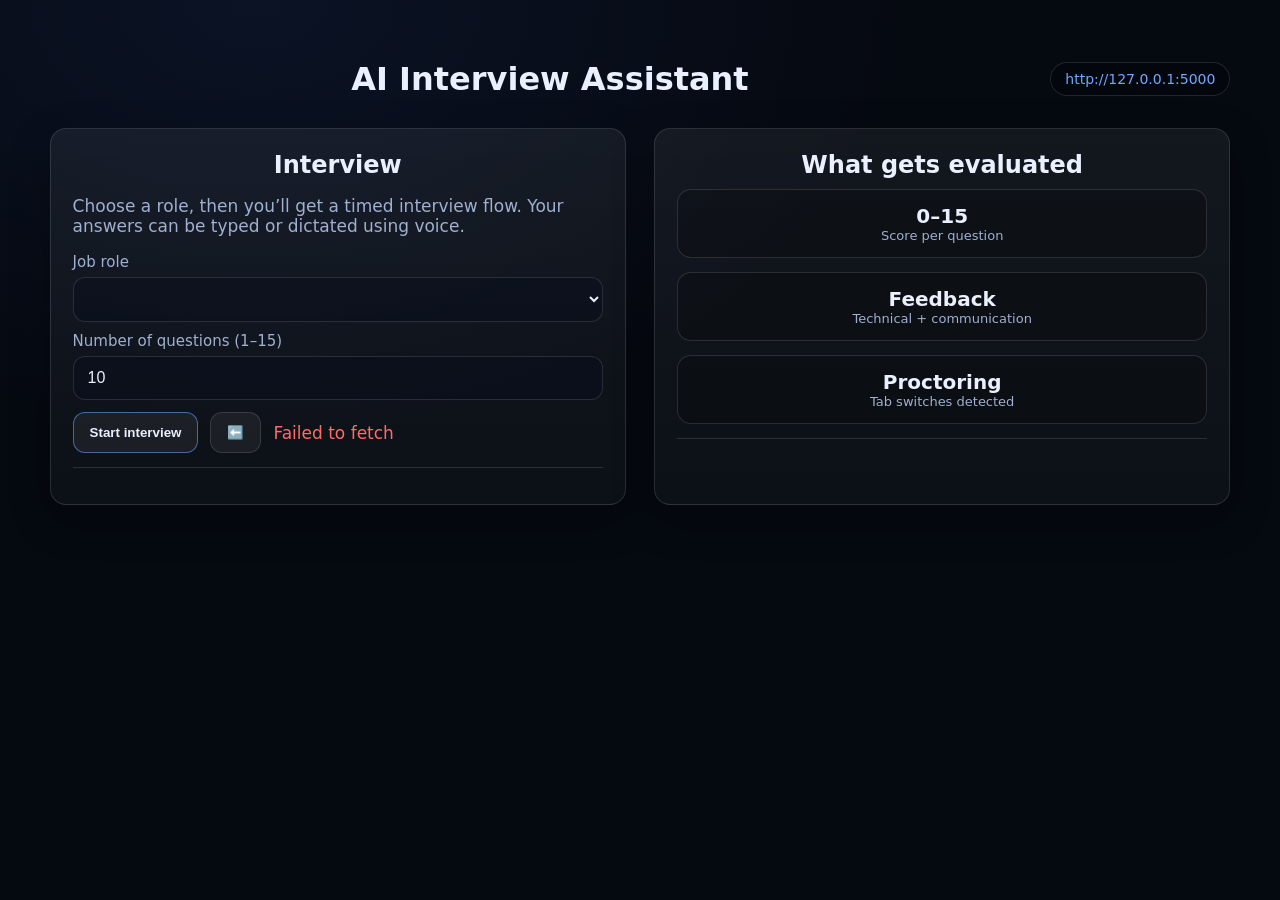
==== frontend/index.html @ 1e0eb7b8 "Add files via upload" ====
<!doctype html>
<html lang="en">
  <head>
    <meta charset="utf-8" />
    <meta name="viewport" content="width=device-width, initial-scale=1" />
    <title>AI Interview Assistant</title>
    <link rel="stylesheet" href="./css/style.css" />

    <video autoplay muted loop id="bgVideo">
  <source src="./assets/bgvideo.mp4" type="video/mp4">
</video>

  </head>
  <body>
   <div class="container">
      <div class="nav">
        <div class="brand">
       <h1>AI Interview Assistant</h1>
        </div>
        <div class="pill"><span class="mono" id="backendUrlLabel"></span></div>
      </div>

      <div class="grid">
        <div class="card">
          <h2><center>Interview</center></h2>
          <p class="muted">
            Choose a role, then you’ll get a timed interview flow. Your answers can be typed or dictated using voice.
          </p>

          <label for="roleSelect">Job role</label>
          <select id="roleSelect"></select>

          <label for="resumeFile" id="resumeLabel" style="display:none;">Resume (PDF/DOCX)</label>
          <input type="file" id="resumeFile" style="display:none;" accept=".pdf,.doc,.docx,.txt" />

          <label for="questionCount">Number of questions (1–15)</label>
          <input id="questionCount" type="number" min="5" max="15" value="10" />

          <div class="row" style="margin-top: 12px">
            <button class="btn primary" id="startBtn">Start interview</button>
            <button class="btn" id="healthBtn">⬅️</button>
            <span class="muted small" id="status"></span>
          </div>

          <div class="divider"></div>
        </div>

        <div class="card">
          <h2><center>What gets evaluated</center></h2>
          <div class="kpi">
            <div class="box">
              <div class="value">0–15</div>
              <div class="label">Score per question</div>
            </div>
            <div class="box">
              <div class="value">Feedback</div>
              <div class="label">Technical + communication</div>
            </div>
            <div class="box">
              <div class="value">Proctoring</div>
              <div class="label">Tab switches detected</div>
            </div>
          </div>
          <div class="divider"></div>
        </div>
      </div>
    </div>

    <script src="./js/main.js"></script>
  </body>
</html>
---- frontend/css/style.css ----
:root{
  --bg:#0b1220;
  --card:#121c31;
  --muted:#9fb0d0;
  --text:#eaf0ff;
  --accent:#6ea8ff;
  --danger:#ff6b6b;
  --ok:#22c55e;
  --border:rgba(255,255,255,.12);
}

*{box-sizing:border-box}
html,body{height:100%}

body{
  margin:0;
  font-family: ui-sans-serif, system-ui, -apple-system, "Segoe UI", Roboto, Arial;
  font-size:17px;
  background: radial-gradient(1200px 800px at 20% 0%, #16264a 0%, var(--bg) 55%) fixed;
  color:var(--text);
}

/* CONTAINER */
.container{
  width:min(96vw, 1600px);
  margin:0 auto;
  padding:60px 24px 34px; /* 🔥 top spacing fix */
}

/* NAVBAR */
.nav{
  display:flex;
  align-items:center;
  justify-content:space-between;
  margin-bottom:30px;
}

/* CENTER TITLE */
.brand{
  text-align:center;
  flex:1;
}

.brand h1{
  font-size:32px;
  margin:0;
}

.brand small{
  color:var(--muted);
  font-size:14px;
}

/* RIGHT SIDE BADGES */
.status-badges{
  display:flex;
  gap:10px;
}

/* PILL */
.pill{
  font-size:14px;
  padding:8px 14px;
  border:1px solid var(--border);
  border-radius:999px;
  color:#6ea8ff;
  background: rgba(0,0,0,.25);
  backdrop-filter: blur(6px);
}

/* GRID */
.grid{
  display:grid;
  grid-template-columns:1fr 1fr;
  gap:28px;
}

@media(max-width:768px){
  .grid{
    grid-template-columns:1fr;
  }
}

/* CARD */
.card{
  background: linear-gradient(180deg, rgba(255,255,255,.06), rgba(255,255,255,.03));
  border:1px solid var(--border);
  border-radius:16px;
  padding:22px;
  box-shadow: 0 14px 40px rgba(0,0,0,.25);
}

.card h2{
  margin:0 0 10px 0;
  font-size:24px;
}

.muted{color:var(--muted)}

/* FORM */
label{
  display:block;
  font-size:15px;
  color:var(--muted);
  margin:10px 0 6px;
}

select,input,textarea{
  width:100%;
  padding:12px 14px;
  font-size:16px;
  border-radius:12px;
  border:1px solid var(--border);
  background: rgba(10,16,30,.55);
  color:var(--text);
}

textarea{
  min-height:190px;
  resize:vertical;
  line-height:1.55;
}

/* ROW */
.row{
  display:flex;
  gap:12px;
  align-items:center;
  flex-wrap:wrap;
}

/* BUTTONS */
.btn{
  border:1px solid var(--border);
  background: rgba(255,255,255,.06);
  color:var(--text);
  padding:12px 16px;
  border-radius:12px;
  cursor:pointer;
  font-weight:600;
  transition:0.2s;
}

.btn:hover{
  transform:translateY(-2px);
  background: rgba(255,255,255,.1);
}

.btn.primary{
  border-color: rgba(110,168,255,.55);
}

.btn.danger{
  border-color: rgba(255,107,107,.55);
}

/* KPI */
.kpi{
  display:grid;
  grid-template-columns:1fr;
  gap:14px;
  margin-top:10px;
}

.kpi .box{
  background: rgba(0,0,0,.18);
  border:1px solid var(--border);
  border-radius:14px;
  padding:14px;
  text-align:center;
}

.box .value{
  font-size:20px;
  font-weight:800;
}

.box .label{
  font-size:13px;
  color:var(--muted);
}

/* DIVIDER */
.divider{
  height:1px;
  background:var(--border);
  margin:14px 0;
}

/* INTERVIEW LAYOUT */
.interview-layout{
  display:grid;
  grid-template-columns:340px minmax(0, 1fr);
  gap:18px;
}

.camera-panel{
  align-self:start;
}

.main-panel{
  display:grid;
  gap:18px;
}

/* CAMERA */
.compact-card{
  padding:10px;
}

.compact-cam{
  width:100%;
  max-width:1000px;
  aspect-ratio:5/5;
  border-radius:12px;
  border:1px solid rgba(255,255,255,.12);
  background:rgba(0,0,0,.25);
}

/* RESPONSIVE */
@media(max-width:859px){
  .interview-layout{
    grid-template-columns:1fr;
  }
}

/* BG VIDEO */
#bgVideo{
  position:fixed;
  top:0;
  left:0;
  width:100%;
  height:100%;
  object-fit:cover;
  z-index:-1;
}

/* DARK OVERLAY */
body::before{
  content:"";
  position:fixed;
  inset:0;
  background: rgba(0,0,0,0.5);
  z-index:-1;
}
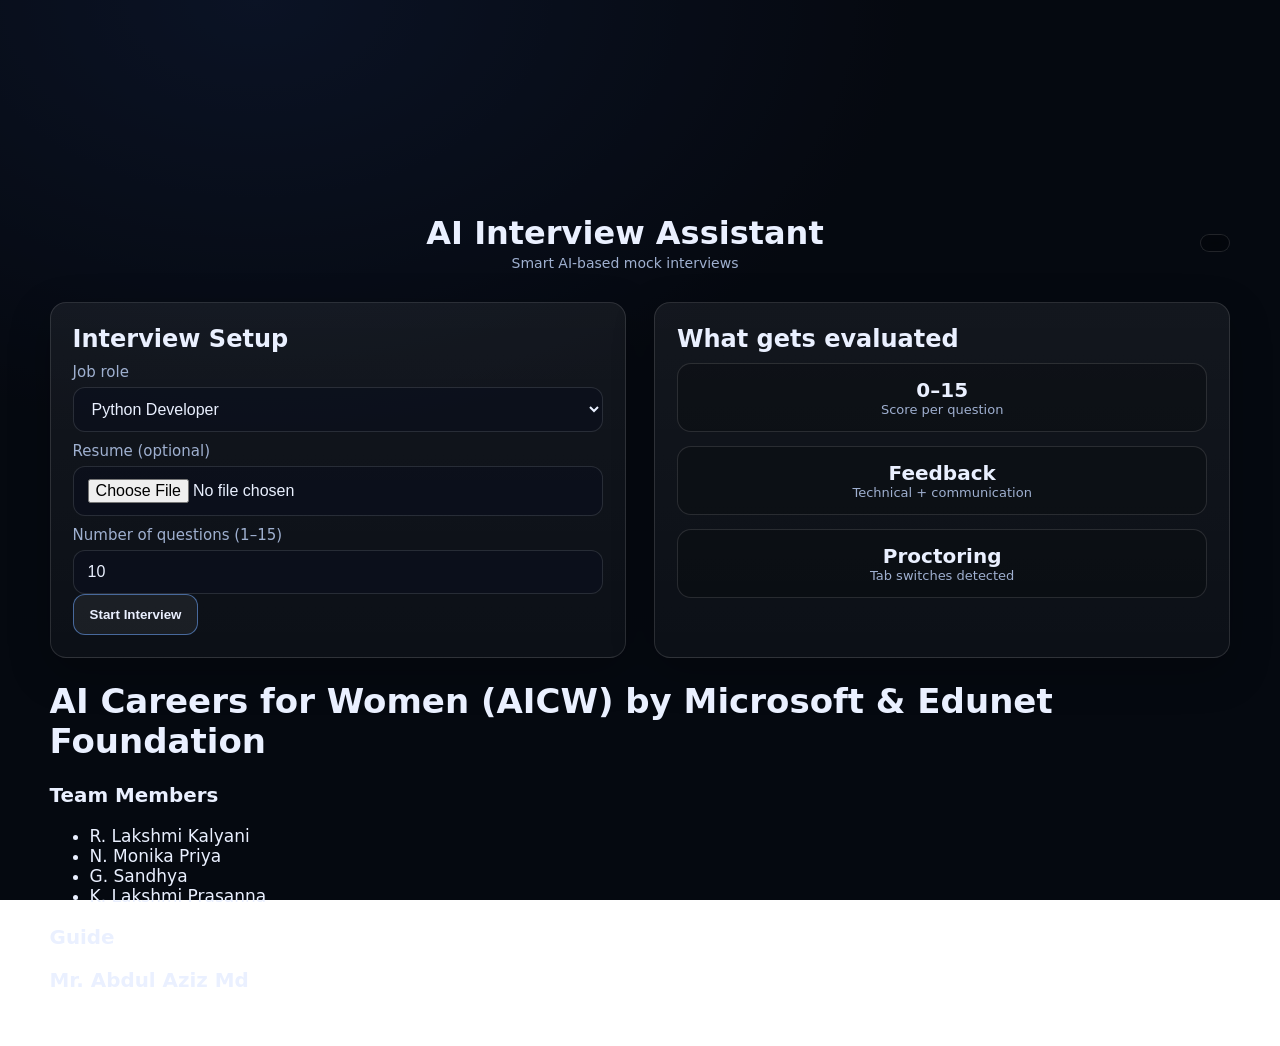
==== commit 16a7558e: "Update index.html" ====
--- a/frontend/index.html
+++ b/frontend/index.html
@@ -1,71 +1,105 @@
 <!doctype html>
 <html lang="en">
-  <head>
-    <meta charset="utf-8" />
-    <meta name="viewport" content="width=device-width, initial-scale=1" />
-    <title>AI Interview Assistant</title>
-    <link rel="stylesheet" href="./css/style.css" />
+<head>
+  <meta charset="utf-8" />
+  <meta name="viewport" content="width=device-width, initial-scale=1" />
+  <title>AI Interview Assistant</title>
+  <link rel="stylesheet" href="./css/style.css" />
+</head>
 
-    <video autoplay muted loop id="bgVideo">
-  <source src="./assets/bgvideo.mp4" type="video/mp4">
-</video>
+<body>
 
-  </head>
-  <body>
-   <div class="container">
-      <div class="nav">
-        <div class="brand">
-       <h1>AI Interview Assistant</h1>
+  <!-- Background Video -->
+  <div class="video-bg">
+    <video autoplay muted loop playsinline>
+      <source src="./assets/bgvideo.mp4" type="video/mp4">
+    </video>
+  </div>
+
+  <div class="container">
+
+    <!-- NAVBAR -->
+    <div class="nav">
+      <div class="brand">
+        <h1>AI Interview Assistant</h1>
+        <small>Smart AI-based mock interviews</small>
+      </div>
+      <div class="pill" id="backendUrlLabel"></div>
+    </div>
+
+    <!-- MAIN GRID -->
+    <div class="grid">
+
+      <!-- LEFT CARD -->
+      <div class="card">
+        <h2>Interview Setup</h2>
+
+        <label>Job role</label>
+        <select id="roleSelect">
+          <option>Python Developer</option>
+          <option>Frontend Developer</option>
+          <option>Data Analyst</option>
+          <option>Java Developer</option>
+        </select>
+
+        <label>Resume (optional)</label>
+        <input type="file" accept=".pdf,.doc,.docx,.txt" />
+
+        <label>Number of questions (1–15)</label>
+        <input type="number" min="1" max="15" value="10" />
+
+        <div class="row">
+          <button class="btn primary">Start Interview</button>
         </div>
-        <div class="pill"><span class="mono" id="backendUrlLabel"></span></div>
       </div>
 
-      <div class="grid">
-        <div class="card">
-          <h2><center>Interview</center></h2>
-          <p class="muted">
-            Choose a role, then you’ll get a timed interview flow. Your answers can be typed or dictated using voice.
-          </p>
-
-          <label for="roleSelect">Job role</label>
-          <select id="roleSelect"></select>
-
-          <label for="resumeFile" id="resumeLabel" style="display:none;">Resume (PDF/DOCX)</label>
-          <input type="file" id="resumeFile" style="display:none;" accept=".pdf,.doc,.docx,.txt" />
-
-          <label for="questionCount">Number of questions (1–15)</label>
-          <input id="questionCount" type="number" min="5" max="15" value="10" />
-
-          <div class="row" style="margin-top: 12px">
-            <button class="btn primary" id="startBtn">Start interview</button>
-            <button class="btn" id="healthBtn">⬅️</button>
-            <span class="muted small" id="status"></span>
+      <!-- RIGHT CARD -->
+      <div class="card">
+        <h2>What gets evaluated</h2>
+        <div class="kpi">
+          <div class="box">
+            <div class="value">0–15</div>
+            <div class="label">Score per question</div>
           </div>
-
-          <div class="divider"></div>
-        </div>
-
-        <div class="card">
-          <h2><center>What gets evaluated</center></h2>
-          <div class="kpi">
-            <div class="box">
-              <div class="value">0–15</div>
-              <div class="label">Score per question</div>
-            </div>
-            <div class="box">
-              <div class="value">Feedback</div>
-              <div class="label">Technical + communication</div>
-            </div>
-            <div class="box">
-              <div class="value">Proctoring</div>
-              <div class="label">Tab switches detected</div>
-            </div>
+          <div class="box">
+            <div class="value">Feedback</div>
+            <div class="label">Technical + communication</div>
           </div>
-          <div class="divider"></div>
+          <div class="box">
+            <div class="value">Proctoring</div>
+            <div class="label">Tab switches detected</div>
+          </div>
         </div>
       </div>
+
     </div>
 
-    <script src="./js/main.js"></script>
-  </body>
+    <!-- ===== AICW ROW (FULL WIDTH) ===== -->
+    <div class="aicw-row">
+      <h1>AI Careers for Women (AICW) by Microsoft & Edunet Foundation</h1>
+    </div>
+
+    <!-- ===== TEAM + GUIDE GRID ===== -->
+    <div class="team-guide-grid">
+
+      <div>
+        <h3>Team Members</h3>
+        <ul>
+          <li>R. Lakshmi Kalyani</li>
+          <li>N. Monika Priya</li>
+          <li>G. Sandhya</li>
+          <li>K. Lakshmi Prasanna</li>
+        </ul>
+      </div>
+
+      <div>
+        <h3>Guide</h3>
+        <h3>Mr. Abdul Aziz Md</h3>
+      </div>
+
+    </div>
+
+  </div>
+
+</body>
 </html>
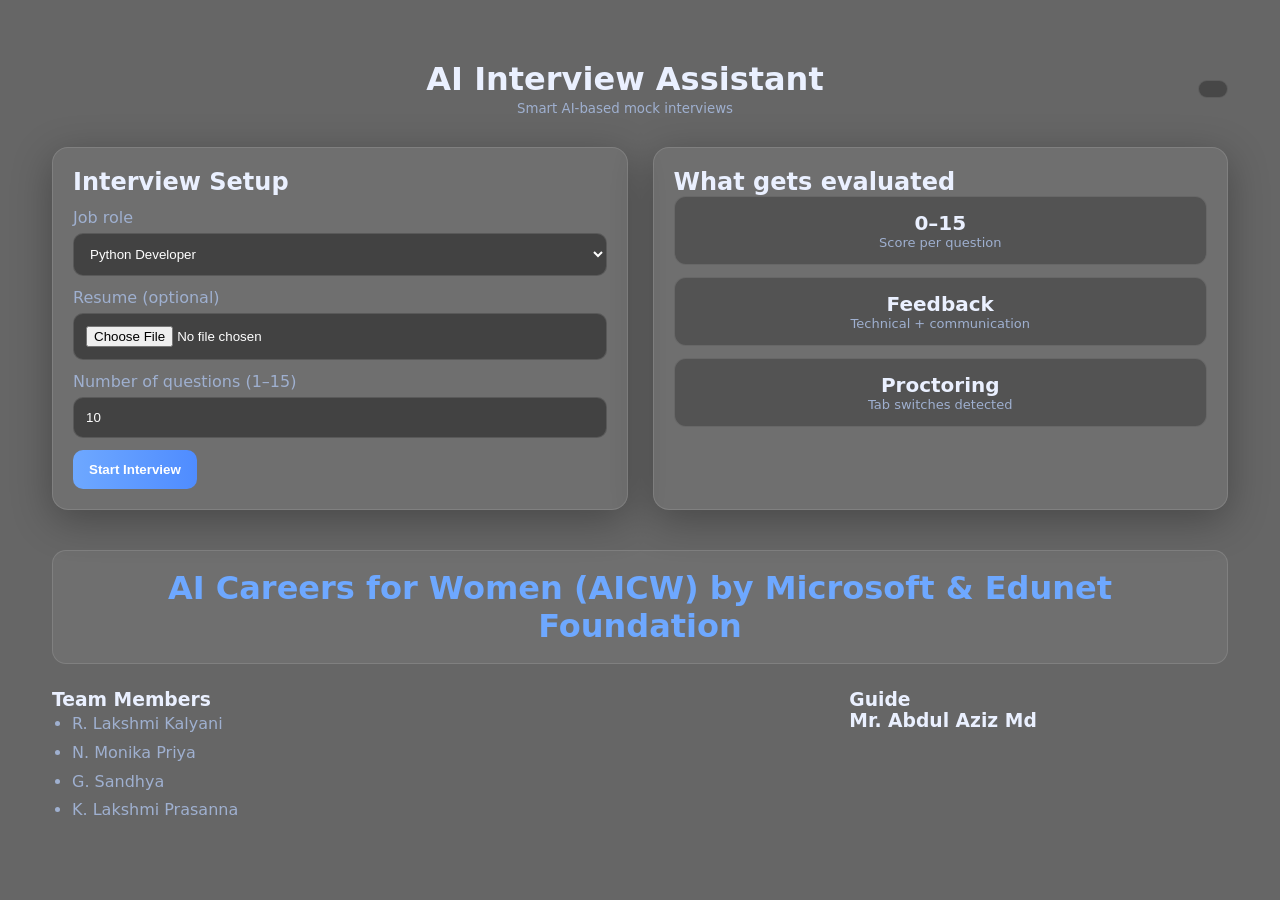
==== commit 84901892: "Add files via upload" ====
--- a/frontend/index.html
+++ b/frontend/index.html
@@ -102,4 +102,4 @@
   </div>
 
 </body>
-</html>
+</html>
--- a/frontend/css/style.css
+++ b/frontend/css/style.css
@@ -1,245 +1,155 @@
 :root{
   --bg:#0b1220;
-  --card:#121c31;
   --muted:#9fb0d0;
   --text:#eaf0ff;
   --accent:#6ea8ff;
-  --danger:#ff6b6b;
-  --ok:#22c55e;
   --border:rgba(255,255,255,.12);
 }
 
-*{box-sizing:border-box}
-html,body{height:100%}
+*{ box-sizing:border-box; margin:0; padding:0; }
 
 body{
-  margin:0;
-  font-family: ui-sans-serif, system-ui, -apple-system, "Segoe UI", Roboto, Arial;
-  font-size:17px;
-  background: radial-gradient(1200px 800px at 20% 0%, #16264a 0%, var(--bg) 55%) fixed;
+  font-family: ui-sans-serif, system-ui, -apple-system, "Segoe UI", Roboto;
   color:var(--text);
 }
 
-/* CONTAINER */
-.container{
-  width:min(96vw, 1600px);
-  margin:0 auto;
-  padding:60px 24px 34px; /* 🔥 top spacing fix */
+/* ===== Background Video ===== */
+.video-bg{
+  position:fixed;
+  inset:0;
+  z-index:-2;
+  overflow:hidden;
+}
+.video-bg video{
+  width:100%;
+  height:100%;
+  object-fit:cover;
 }
 
-/* NAVBAR */
+/* Dark overlay */
+body::before{
+  content:"";
+  position:fixed;
+  inset:0;
+  background:rgba(0,0,0,0.6);
+  z-index:-1;
+}
+
+/* ===== Container ===== */
+.container{
+  width:min(95vw,1300px);
+  margin:auto;
+  padding:60px 20px;
+}
+
+/* ===== Navbar ===== */
 .nav{
   display:flex;
+  justify-content:space-between;
   align-items:center;
-  justify-content:space-between;
   margin-bottom:30px;
 }
 
-/* CENTER TITLE */
 .brand{
   text-align:center;
   flex:1;
 }
 
-.brand h1{
-  font-size:32px;
-  margin:0;
+.brand small{ color:var(--muted); }
+
+.pill{
+  padding:8px 14px;
+  border-radius:999px;
+  border:1px solid var(--border);
+  background:rgba(0,0,0,0.3);
+  color:var(--accent);
 }
 
-.brand small{
-  color:var(--muted);
-  font-size:14px;
-}
-
-/* RIGHT SIDE BADGES */
-.status-badges{
-  display:flex;
-  gap:10px;
-}
-
-/* PILL */
-.pill{
-  font-size:14px;
-  padding:8px 14px;
-  border:1px solid var(--border);
-  border-radius:999px;
-  color:#6ea8ff;
-  background: rgba(0,0,0,.25);
-  backdrop-filter: blur(6px);
-}
-
-/* GRID */
+/* ===== Grid ===== */
 .grid{
   display:grid;
   grid-template-columns:1fr 1fr;
-  gap:28px;
+  gap:25px;
 }
 
 @media(max-width:768px){
-  .grid{
-    grid-template-columns:1fr;
-  }
+  .grid{ grid-template-columns:1fr; }
 }
 
-/* CARD */
+/* ===== Card ===== */
 .card{
-  background: linear-gradient(180deg, rgba(255,255,255,.06), rgba(255,255,255,.03));
+  background:rgba(255,255,255,0.06);
   border:1px solid var(--border);
   border-radius:16px;
-  padding:22px;
-  box-shadow: 0 14px 40px rgba(0,0,0,.25);
+  padding:20px;
+  box-shadow:0 10px 40px rgba(0,0,0,.3);
 }
 
-.card h2{
-  margin:0 0 10px 0;
-  font-size:24px;
+/* ===== Form ===== */
+label{ margin:12px 0 6px; display:block; color:var(--muted); }
+
+select,input{
+  width:100%;
+  padding:12px;
+  border-radius:10px;
+  border:1px solid var(--border);
+  background:rgba(0,0,0,0.4);
+  color:white;
 }
 
-.muted{color:var(--muted)}
-
-/* FORM */
-label{
-  display:block;
-  font-size:15px;
-  color:var(--muted);
-  margin:10px 0 6px;
+/* ===== Buttons ===== */
+.row{ margin-top:12px; }
+.btn{
+  padding:12px 16px;
+  border-radius:10px;
+  border:none;
+  background:linear-gradient(90deg,#6ea8ff,#4f8cff);
+  color:white;
+  font-weight:600;
+  cursor:pointer;
 }
 
-select,input,textarea{
-  width:100%;
-  padding:12px 14px;
-  font-size:16px;
+/* ===== KPI ===== */
+.kpi{ display:grid; gap:12px; }
+.box{
+  padding:14px;
   border-radius:12px;
   border:1px solid var(--border);
-  background: rgba(10,16,30,.55);
-  color:var(--text);
+  background:rgba(0,0,0,0.25);
+  text-align:center;
+}
+.value{ font-size:20px; font-weight:bold; }
+.label{ font-size:13px; color:var(--muted); }
+
+/* ===== AICW Row ===== */
+.aicw-row{
+  margin-top:40px;
+  padding:18px;
+  text-align:center;
+  font-weight:700;
+  color:var(--accent);
+  background:rgba(255,255,255,0.06);
+  border:1px solid var(--border);
+  border-radius:14px;
 }
 
-textarea{
-  min-height:190px;
-  resize:vertical;
-  line-height:1.55;
+/* ===== Team + Guide Grid ===== */
+.team-guide-grid{
+  margin-top:25px;
+  display:grid;
+  grid-template-columns:2fr 1fr;
+  gap:40px;
 }
 
-/* ROW */
-.row{
-  display:flex;
-  gap:12px;
-  align-items:center;
-  flex-wrap:wrap;
+.team-guide-grid ul{
+  padding-left:20px;
+  color:var(--muted);
+  line-height:1.8;
 }
 
-/* BUTTONS */
-.btn{
-  border:1px solid var(--border);
-  background: rgba(255,255,255,.06);
-  color:var(--text);
-  padding:12px 16px;
-  border-radius:12px;
-  cursor:pointer;
-  font-weight:600;
-  transition:0.2s;
-}
-
-.btn:hover{
-  transform:translateY(-2px);
-  background: rgba(255,255,255,.1);
-}
-
-.btn.primary{
-  border-color: rgba(110,168,255,.55);
-}
-
-.btn.danger{
-  border-color: rgba(255,107,107,.55);
-}
-
-/* KPI */
-.kpi{
-  display:grid;
-  grid-template-columns:1fr;
-  gap:14px;
-  margin-top:10px;
-}
-
-.kpi .box{
-  background: rgba(0,0,0,.18);
-  border:1px solid var(--border);
-  border-radius:14px;
-  padding:14px;
-  text-align:center;
-}
-
-.box .value{
-  font-size:20px;
-  font-weight:800;
-}
-
-.box .label{
-  font-size:13px;
-  color:var(--muted);
-}
-
-/* DIVIDER */
-.divider{
-  height:1px;
-  background:var(--border);
-  margin:14px 0;
-}
-
-/* INTERVIEW LAYOUT */
-.interview-layout{
-  display:grid;
-  grid-template-columns:340px minmax(0, 1fr);
-  gap:18px;
-}
-
-.camera-panel{
-  align-self:start;
-}
-
-.main-panel{
-  display:grid;
-  gap:18px;
-}
-
-/* CAMERA */
-.compact-card{
-  padding:10px;
-}
-
-.compact-cam{
-  width:100%;
-  max-width:1000px;
-  aspect-ratio:5/5;
-  border-radius:12px;
-  border:1px solid rgba(255,255,255,.12);
-  background:rgba(0,0,0,.25);
-}
-
-/* RESPONSIVE */
-@media(max-width:859px){
-  .interview-layout{
+@media(max-width:768px){
+  .team-guide-grid{
     grid-template-columns:1fr;
+    text-align:center;
   }
-}
-
-/* BG VIDEO */
-#bgVideo{
-  position:fixed;
-  top:0;
-  left:0;
-  width:100%;
-  height:100%;
-  object-fit:cover;
-  z-index:-1;
-}
-
-/* DARK OVERLAY */
-body::before{
-  content:"";
-  position:fixed;
-  inset:0;
-  background: rgba(0,0,0,0.5);
-  z-index:-1;
 }
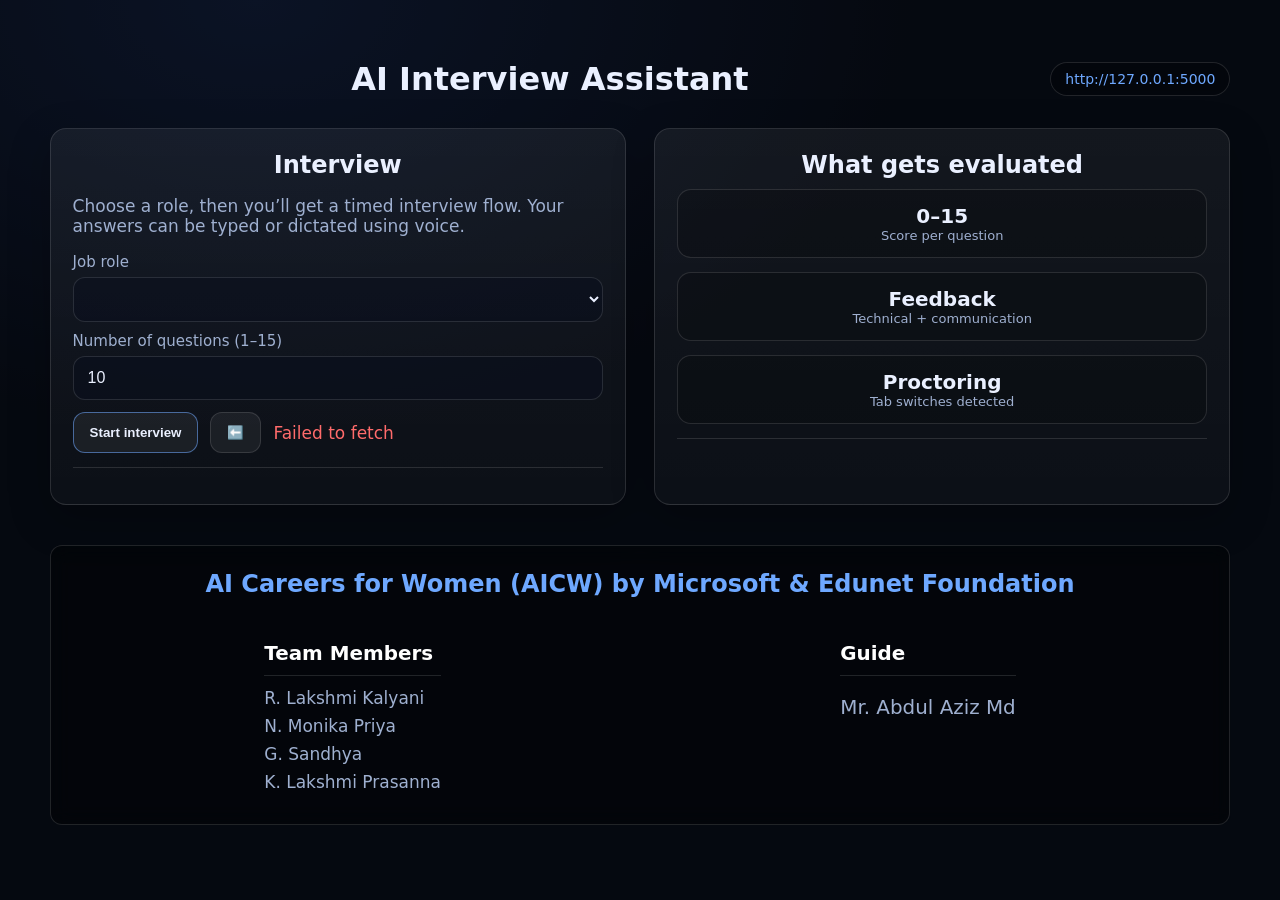
==== commit 258b768e: "Add files via upload" ====
--- a/frontend/index.html
+++ b/frontend/index.html
@@ -1,105 +1,95 @@
 <!doctype html>
 <html lang="en">
-<head>
-  <meta charset="utf-8" />
-  <meta name="viewport" content="width=device-width, initial-scale=1" />
-  <title>AI Interview Assistant</title>
-  <link rel="stylesheet" href="./css/style.css" />
-</head>
+  <head>
+    <meta charset="utf-8" />
+    <meta name="viewport" content="width=device-width, initial-scale=1" />
+    <title>AI Interview Assistant</title>
+    <link rel="stylesheet" href="./css/style.css" />
 
-<body>
+    <video autoplay muted loop id="bgVideo">
+  <source src="./assets/bgvideo.mp4" type="video/mp4">
+</video>
 
-  <!-- Background Video -->
-  <div class="video-bg">
-    <video autoplay muted loop playsinline>
-      <source src="./assets/bgvideo.mp4" type="video/mp4">
-    </video>
-  </div>
+  </head>
+  <body>
+   <div class="container">
+      <div class="nav">
+        <div class="brand">
+       <h1>AI Interview Assistant</h1>
+        </div>
+        <div class="pill"><span class="mono" id="backendUrlLabel"></span></div>
+      </div>
 
-  <div class="container">
+      <div class="grid">
+        <div class="card">
+          <h2><center>Interview</center></h2>
+          <p class="muted">
+            Choose a role, then you’ll get a timed interview flow. Your answers can be typed or dictated using voice.
+          </p>
 
-    <!-- NAVBAR -->
-    <div class="nav">
-      <div class="brand">
-        <h1>AI Interview Assistant</h1>
-        <small>Smart AI-based mock interviews</small>
-      </div>
-      <div class="pill" id="backendUrlLabel"></div>
-    </div>
+          <label for="roleSelect">Job role</label>
+          <select id="roleSelect"></select>
 
-    <!-- MAIN GRID -->
-    <div class="grid">
+          <label for="resumeFile" id="resumeLabel" style="display:none;">Resume (PDF/DOCX)</label>
+          <input type="file" id="resumeFile" style="display:none;" accept=".pdf,.doc,.docx,.txt" />
 
-      <!-- LEFT CARD -->
-      <div class="card">
-        <h2>Interview Setup</h2>
+          <label for="questionCount">Number of questions (1–15)</label>
+          <input id="questionCount" type="number" min="5" max="15" value="10" />
 
-        <label>Job role</label>
-        <select id="roleSelect">
-          <option>Python Developer</option>
-          <option>Frontend Developer</option>
-          <option>Data Analyst</option>
-          <option>Java Developer</option>
-        </select>
+          <div class="row" style="margin-top: 12px">
+            <button class="btn primary" id="startBtn">Start interview</button>
+            <button class="btn" id="healthBtn">⬅️</button>
+            <span class="muted small" id="status"></span>
+          </div>
 
-        <label>Resume (optional)</label>
-        <input type="file" accept=".pdf,.doc,.docx,.txt" />
+          <div class="divider"></div>
+        </div>
 
-        <label>Number of questions (1–15)</label>
-        <input type="number" min="1" max="15" value="10" />
-
-        <div class="row">
-          <button class="btn primary">Start Interview</button>
+        <div class="card">
+          <h2><center>What gets evaluated</center></h2>
+          <div class="kpi">
+            <div class="box">
+              <div class="value">0–15</div>
+              <div class="label">Score per question</div>
+            </div>
+            <div class="box">
+              <div class="value">Feedback</div>
+              <div class="label">Technical + communication</div>
+            </div>
+            <div class="box">
+              <div class="value">Proctoring</div>
+              <div class="label">Tab switches detected</div>
+            </div>
+          </div>
+          <div class="divider"></div>
         </div>
       </div>
-
-      <!-- RIGHT CARD -->
-      <div class="card">
-        <h2>What gets evaluated</h2>
-        <div class="kpi">
-          <div class="box">
-            <div class="value">0–15</div>
-            <div class="label">Score per question</div>
+      <!-- ===== AICW ROW (separate) ===== -->
+      <footer class="footer">
+        <div class="footer-header">
+          AI Careers for Women (AICW) by Microsoft & Edunet Foundation
+        </div>
+        <div class="footer-content">
+          <!-- LEFT : Team -->
+          <div class="footer-team">
+            <h3>Team Members</h3>
+            <ul>
+              <li>R. Lakshmi Kalyani</li>
+              <li>N. Monika Priya</li>
+              <li>G. Sandhya</li>
+              <li>K. Lakshmi Prasanna</li>
+            </ul>
           </div>
-          <div class="box">
-            <div class="value">Feedback</div>
-            <div class="label">Technical + communication</div>
-          </div>
-          <div class="box">
-            <div class="value">Proctoring</div>
-            <div class="label">Tab switches detected</div>
+          
+          <!-- RIGHT : Guide -->
+          <div class="footer-guide">
+            <h3>Guide</h3>
+            <h3>Mr. Abdul Aziz Md</h3>
           </div>
         </div>
-      </div>
+      </footer>
 
-    </div>
 
-    <!-- ===== AICW ROW (FULL WIDTH) ===== -->
-    <div class="aicw-row">
-      <h1>AI Careers for Women (AICW) by Microsoft & Edunet Foundation</h1>
-    </div>
-
-    <!-- ===== TEAM + GUIDE GRID ===== -->
-    <div class="team-guide-grid">
-
-      <div>
-        <h3>Team Members</h3>
-        <ul>
-          <li>R. Lakshmi Kalyani</li>
-          <li>N. Monika Priya</li>
-          <li>G. Sandhya</li>
-          <li>K. Lakshmi Prasanna</li>
-        </ul>
-      </div>
-
-      <div>
-        <h3>Guide</h3>
-        <h3>Mr. Abdul Aziz Md</h3>
-      </div>
-
-    </div>
-
-  </div>
-
-</body>
+    <script src="./js/main.js"></script>
+  </body>
 </html>
--- a/frontend/css/style.css
+++ b/frontend/css/style.css
@@ -1,155 +1,294 @@
 :root{
   --bg:#0b1220;
+  --card:#121c31;
   --muted:#9fb0d0;
   --text:#eaf0ff;
   --accent:#6ea8ff;
+  --danger:#ff6b6b;
+  --ok:#22c55e;
   --border:rgba(255,255,255,.12);
 }
 
-*{ box-sizing:border-box; margin:0; padding:0; }
+*{box-sizing:border-box}
+html,body{height:100%}
 
 body{
-  font-family: ui-sans-serif, system-ui, -apple-system, "Segoe UI", Roboto;
+  margin:0;
+  font-family: ui-sans-serif, system-ui, -apple-system, "Segoe UI", Roboto, Arial;
+  font-size:17px;
+  background: radial-gradient(1200px 800px at 20% 0%, #16264a 0%, var(--bg) 55%) fixed;
   color:var(--text);
 }
 
-/* ===== Background Video ===== */
-.video-bg{
+/* CONTAINER */
+.container{
+  width:min(96vw, 1600px);
+  margin:0 auto;
+  padding:60px 24px 34px; /* 🔥 top spacing fix */
+}
+
+/* NAVBAR */
+.nav{
+  display:flex;
+  align-items:center;
+  justify-content:space-between;
+  margin-bottom:30px;
+}
+
+/* CENTER TITLE */
+.brand{
+  text-align:center;
+  flex:1;
+}
+
+.brand h1{
+  font-size:32px;
+  margin:0;
+}
+
+.brand small{
+  color:var(--muted);
+  font-size:14px;
+}
+
+/* RIGHT SIDE BADGES */
+.status-badges{
+  display:flex;
+  gap:10px;
+}
+
+/* PILL */
+.pill{
+  font-size:14px;
+  padding:8px 14px;
+  border:1px solid var(--border);
+  border-radius:999px;
+  color:#6ea8ff;
+  background: rgba(0,0,0,.25);
+  backdrop-filter: blur(6px);
+}
+
+/* GRID */
+.grid{
+  display:grid;
+  grid-template-columns:1fr 1fr;
+  gap:28px;
+}
+
+@media(max-width:768px){
+  .grid{
+    grid-template-columns:1fr;
+  }
+}
+
+/* CARD */
+.card{
+  background: linear-gradient(180deg, rgba(255,255,255,.06), rgba(255,255,255,.03));
+  border:1px solid var(--border);
+  border-radius:16px;
+  padding:22px;
+  box-shadow: 0 14px 40px rgba(0,0,0,.25);
+}
+
+.card h2{
+  margin:0 0 10px 0;
+  font-size:24px;
+}
+
+.muted{color:var(--muted)}
+
+/* FORM */
+label{
+  display:block;
+  font-size:15px;
+  color:var(--muted);
+  margin:10px 0 6px;
+}
+
+select,input,textarea{
+  width:100%;
+  padding:12px 14px;
+  font-size:16px;
+  border-radius:12px;
+  border:1px solid var(--border);
+  background: rgba(10,16,30,.55);
+  color:var(--text);
+}
+
+textarea{
+  min-height:190px;
+  resize:vertical;
+  line-height:1.55;
+}
+
+/* ROW */
+.row{
+  display:flex;
+  gap:12px;
+  align-items:center;
+  flex-wrap:wrap;
+}
+
+/* BUTTONS */
+.btn{
+  border:1px solid var(--border);
+  background: rgba(255,255,255,.06);
+  color:var(--text);
+  padding:12px 16px;
+  border-radius:12px;
+  cursor:pointer;
+  font-weight:600;
+  transition:0.2s;
+}
+
+.btn:hover{
+  transform:translateY(-2px);
+  background: rgba(255,255,255,.1);
+}
+
+.btn.primary{
+  border-color: rgba(110,168,255,.55);
+}
+
+.btn.danger{
+  border-color: rgba(255,107,107,.55);
+}
+
+/* KPI */
+.kpi{
+  display:grid;
+  grid-template-columns:1fr;
+  gap:14px;
+  margin-top:10px;
+}
+
+.kpi .box{
+  background: rgba(0,0,0,.18);
+  border:1px solid var(--border);
+  border-radius:14px;
+  padding:14px;
+  text-align:center;
+}
+
+.box .value{
+  font-size:20px;
+  font-weight:800;
+}
+
+.box .label{
+  font-size:13px;
+  color:var(--muted);
+}
+
+/* DIVIDER */
+.divider{
+  height:1px;
+  background:var(--border);
+  margin:14px 0;
+}
+
+/* INTERVIEW LAYOUT */
+.interview-layout{
+  display:grid;
+  grid-template-columns:340px minmax(0, 1fr);
+  gap:18px;
+}
+
+.camera-panel{
+  align-self:start;
+}
+
+.main-panel{
+  display:grid;
+  gap:18px;
+}
+
+/* CAMERA */
+.compact-card{
+  padding:10px;
+}
+
+.compact-cam{
+  width:100%;
+  max-width:1000px;
+  aspect-ratio:5/5;
+  border-radius:12px;
+  border:1px solid rgba(255,255,255,.12);
+  background:rgba(0,0,0,.25);
+}
+
+/* RESPONSIVE */
+@media(max-width:859px){
+  .interview-layout{
+    grid-template-columns:1fr;
+  }
+}
+
+/* BG VIDEO */
+#bgVideo{
   position:fixed;
-  inset:0;
-  z-index:-2;
-  overflow:hidden;
-}
-.video-bg video{
+  top:0;
+  left:0;
   width:100%;
   height:100%;
   object-fit:cover;
-}
-
-/* Dark overlay */
+  z-index:-1;
+}
+
+/* DARK OVERLAY */
 body::before{
   content:"";
   position:fixed;
   inset:0;
-  background:rgba(0,0,0,0.6);
+  background: rgba(0,0,0,0.5);
   z-index:-1;
 }
 
-/* ===== Container ===== */
-.container{
-  width:min(95vw,1300px);
-  margin:auto;
-  padding:60px 20px;
-}
-
-/* ===== Navbar ===== */
-.nav{
-  display:flex;
-  justify-content:space-between;
-  align-items:center;
-  margin-bottom:30px;
-}
-
-.brand{
-  text-align:center;
-  flex:1;
-}
-
-.brand small{ color:var(--muted); }
-
-.pill{
-  padding:8px 14px;
-  border-radius:999px;
-  border:1px solid var(--border);
-  background:rgba(0,0,0,0.3);
-  color:var(--accent);
-}
-
-/* ===== Grid ===== */
-.grid{
-  display:grid;
-  grid-template-columns:1fr 1fr;
-  gap:25px;
-}
-
-@media(max-width:768px){
-  .grid{ grid-template-columns:1fr; }
-}
-
-/* ===== Card ===== */
-.card{
-  background:rgba(255,255,255,0.06);
-  border:1px solid var(--border);
-  border-radius:16px;
-  padding:20px;
-  box-shadow:0 10px 40px rgba(0,0,0,.3);
-}
-
-/* ===== Form ===== */
-label{ margin:12px 0 6px; display:block; color:var(--muted); }
-
-select,input{
-  width:100%;
-  padding:12px;
-  border-radius:10px;
-  border:1px solid var(--border);
-  background:rgba(0,0,0,0.4);
-  color:white;
-}
-
-/* ===== Buttons ===== */
-.row{ margin-top:12px; }
-.btn{
-  padding:12px 16px;
-  border-radius:10px;
-  border:none;
-  background:linear-gradient(90deg,#6ea8ff,#4f8cff);
-  color:white;
-  font-weight:600;
-  cursor:pointer;
-}
-
-/* ===== KPI ===== */
-.kpi{ display:grid; gap:12px; }
-.box{
-  padding:14px;
-  border-radius:12px;
-  border:1px solid var(--border);
-  background:rgba(0,0,0,0.25);
-  text-align:center;
-}
-.value{ font-size:20px; font-weight:bold; }
-.label{ font-size:13px; color:var(--muted); }
-
-/* ===== AICW Row ===== */
-.aicw-row{
-  margin-top:40px;
-  padding:18px;
-  text-align:center;
-  font-weight:700;
-  color:var(--accent);
-  background:rgba(255,255,255,0.06);
-  border:1px solid var(--border);
-  border-radius:14px;
-}
-
-/* ===== Team + Guide Grid ===== */
-.team-guide-grid{
-  margin-top:25px;
-  display:grid;
-  grid-template-columns:2fr 1fr;
-  gap:40px;
-}
-
-.team-guide-grid ul{
-  padding-left:20px;
-  color:var(--muted);
-  line-height:1.8;
-}
-
-@media(max-width:768px){
-  .team-guide-grid{
-    grid-template-columns:1fr;
-    text-align:center;
-  }
-}+/* FOOTER */
+.footer{
+  margin-top: 40px;
+  background: rgba(0,0,0,.35);
+  border: 1px solid var(--border);
+  border-radius: 12px;
+  padding: 24px;
+  backdrop-filter: blur(10px);
+}
+
+.footer-header{
+  text-align: center;
+  font-size: 24px;
+  font-weight: 700;
+  color: var(--accent);
+  margin-bottom: 24px;
+}
+
+.footer-content{
+  display: flex;
+  justify-content: space-around;
+  flex-wrap: wrap;
+  gap: 20px;
+}
+
+.footer-team h3, .footer-guide h3{
+  border-bottom: 1px solid var(--border);
+  padding-bottom: 10px;
+  margin-bottom: 12px;
+  color: #fff;
+}
+
+.footer-team ul{
+  list-style: none;
+  padding: 0;
+  margin: 0;
+}
+
+.footer-team ul li{
+  color: var(--muted);
+  margin-bottom: 8px;
+}
+
+.footer-guide h3:last-child{
+  border-bottom: none;
+  font-weight: normal;
+  color: var(--muted);
+}
